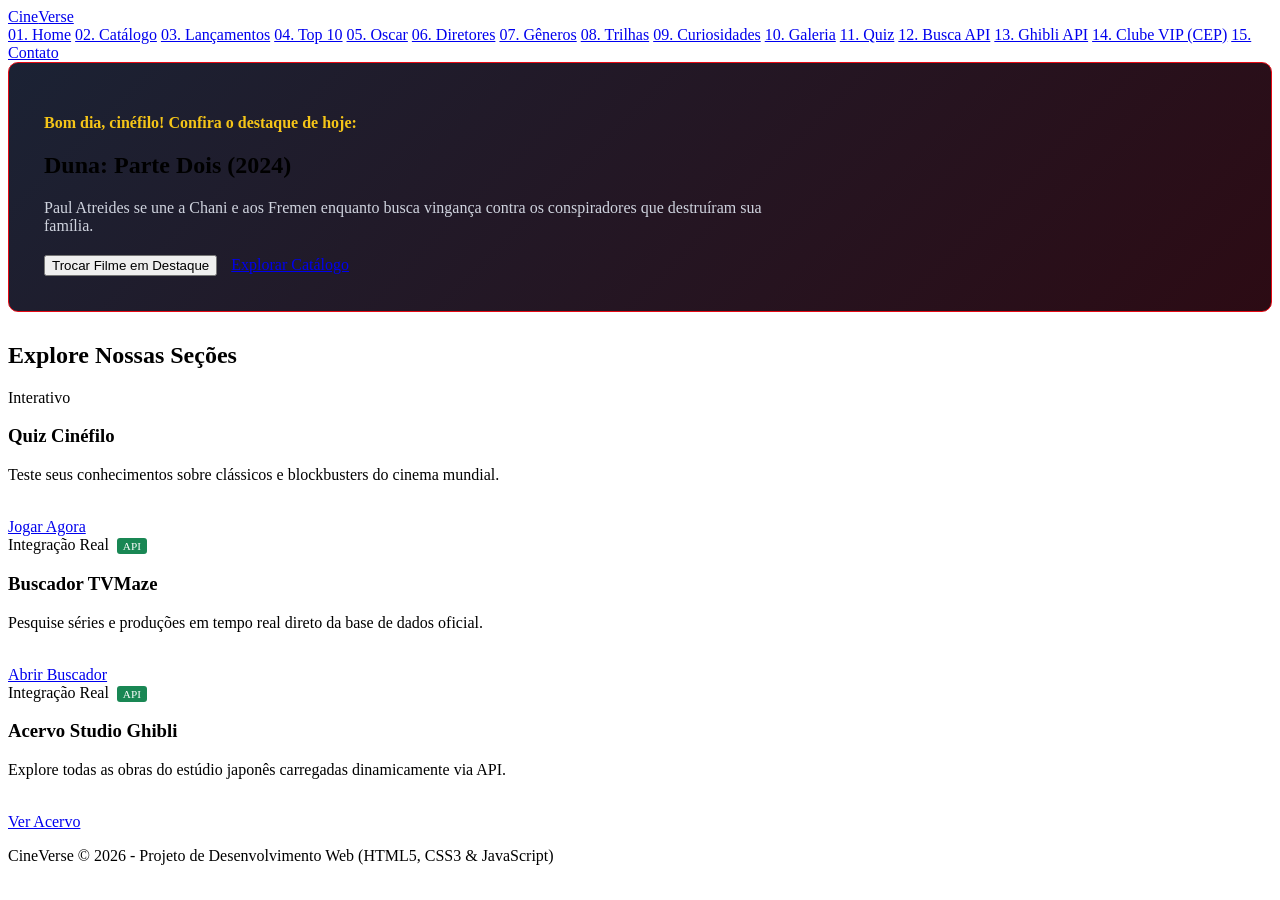
==== index.html @ 9ef569cd "Add files via upload" ====
<!DOCTYPE html>
<html lang="pt-BR">
<head>
    <meta charset="UTF-8">
    <meta name="viewport" content="width=device-width, initial-scale=1.0">
    <title>CineVerse | Portal de Cinema e Séries</title>
    <!-- Nível 1: CSS Externo -->
    <link rel="stylesheet" href="css/style.css">

    <!-- Nível 2: CSS Interno -->
    <style>
        .banner-destaque {
            background: linear-gradient(135deg, #1b2234 0%, #2c0b14 100%);
            border: 1px solid #e50914;
            border-radius: 10px;
            padding: 35px;
            margin-bottom: 30px;
        }
        .badge-api {
            background-color: #198754;
            color: #fff;
            padding: 2px 6px;
            border-radius: 3px;
            font-size: 0.7rem;
            margin-left: 4px;
        }
    </style>
</head>
<body>

    <header>
        <div id="topo-site">
            <a href="index.html" id="logo">Cine<span>Verse</span></a>
            <nav id="menu-principal">
                <a href="index.html" class="nav-link">01. Home</a>
                <a href="catalogo.html" class="nav-link">02. Catálogo</a>
                <a href="lancamentos.html" class="nav-link">03. Lançamentos</a>
                <a href="top10.html" class="nav-link">04. Top 10</a>
                <a href="oscar.html" class="nav-link">05. Oscar</a>
                <a href="diretores.html" class="nav-link">06. Diretores</a>
                <a href="generos.html" class="nav-link">07. Gêneros</a>
                <a href="trilhas.html" class="nav-link">08. Trilhas</a>
                <a href="curiosidades.html" class="nav-link">09. Curiosidades</a>
                <a href="galeria.html" class="nav-link">10. Galeria</a>
                <a href="quiz.html" class="nav-link">11. Quiz</a>
                <a href="busca-series.html" class="nav-link">12. Busca API</a>
                <a href="acervo-ghibli.html" class="nav-link">13. Ghibli API</a>
                <a href="clube.html" class="nav-link">14. Clube VIP (CEP)</a>
                <a href="contato.html" class="nav-link">15. Contato</a>
            </nav>
        </div>
    </header>

    <main class="container">
        <section class="banner-destaque">
            <!-- Nível 3: CSS Inline aplicado no parágrafo de saudação -->
            <p id="saudacao-usuario" style="color: #f5c518; font-weight: bold; margin-bottom: 8px;">Bem-vindo ao CineVerse!</p>
            <h1 id="titulo-destaque">Duna: Parte Dois (2024)</h1>
            <p id="desc-destaque" style="max-width: 750px; margin-bottom: 20px; color: #cfd3de;">
                Paul Atreides se une a Chani e aos Fremen enquanto busca vingança contra os conspiradores que destruíram sua família.
            </p>
            <button class="btn-principal" onclick="trocarDestaque()">Trocar Filme em Destaque</button>
            <a href="catalogo.html" class="btn-secundario" style="margin-left: 10px;">Explorar Catálogo</a>
        </section>

        <h2>Explore Nossas Seções</h2>
        <div class="grid-cards">
            <div class="card-filme">
                <span class="tag-genero">Interativo</span>
                <h3>Quiz Cinéfilo</h3>
                <p>Teste seus conhecimentos sobre clássicos e blockbusters do cinema mundial.</p>
                <br>
                <a href="quiz.html" class="btn-secundario">Jogar Agora</a>
            </div>
            <div class="card-filme">
                <span class="tag-genero">Integração Real <span class="badge-api">API</span></span>
                <h3>Buscador TVMaze</h3>
                <p>Pesquise séries e produções em tempo real direto da base de dados oficial.</p>
                <br>
                <a href="busca-series.html" class="btn-secundario">Abrir Buscador</a>
            </div>
            <div class="card-filme">
                <span class="tag-genero">Integração Real <span class="badge-api">API</span></span>
                <h3>Acervo Studio Ghibli</h3>
                <p>Explore todas as obras do estúdio japonês carregadas dinamicamente via API.</p>
                <br>
                <a href="acervo-ghibli.html" class="btn-secundario">Ver Acervo</a>
            </div>
        </div>
    </main>

    <footer>
        <div id="rodape-site">
            <p>CineVerse &copy; 2026 - Projeto de Desenvolvimento Web (HTML5, CSS3 & JavaScript)</p>
        </div>
    </footer>

    <script src="js/global.js"></script>
    <script>
        // Ação de JS da página Home: saudação por horário + alternador de filmes em destaque
        const hora = new Date().getHours();
        const saudacaoEl = document.getElementById("saudacao-usuario");
        if (hora < 12) saudacaoEl.textContent = "Bom dia, cinéfilo! Confira o destaque de hoje:";
        else if (hora < 18) saudacaoEl.textContent = "Boa tarde, cinéfilo! Confira o destaque de hoje:";
        else saudacaoEl.textContent = "Boa noite, cinéfilo! Sessão da noite pronta:";

        const destaques = [
            {
                titulo: "Duna: Parte Dois (2024)",
                desc: "Paul Atreides se une a Chani e aos Fremen enquanto busca vingança contra os conspiradores que destruíram sua família."
            },
            {
                titulo: "Interestelar (2014)",
                desc: "Uma equipe de exploradores viaja através de um buraco de minhoca no espaço na tentativa de garantir a sobrevivência da humanidade."
            },
            {
                titulo: "Oppenheimer (2023)",
                desc: "A história do físico americano J. Robert Oppenheimer e seu papel no desenvolvimento da bomba atômica durante a Segunda Guerra Mundial."
            }
        ];

        let indiceAtual = 0;
        function trocarDestaque() {
            indiceAtual = (indiceAtual + 1) % destaques.length;
            document.getElementById("titulo-destaque").textContent = destaques[indiceAtual].titulo;
            document.getElementById("desc-destaque").textContent = destaques[indiceAtual].desc;
        }
    </script>
</body>
</html>
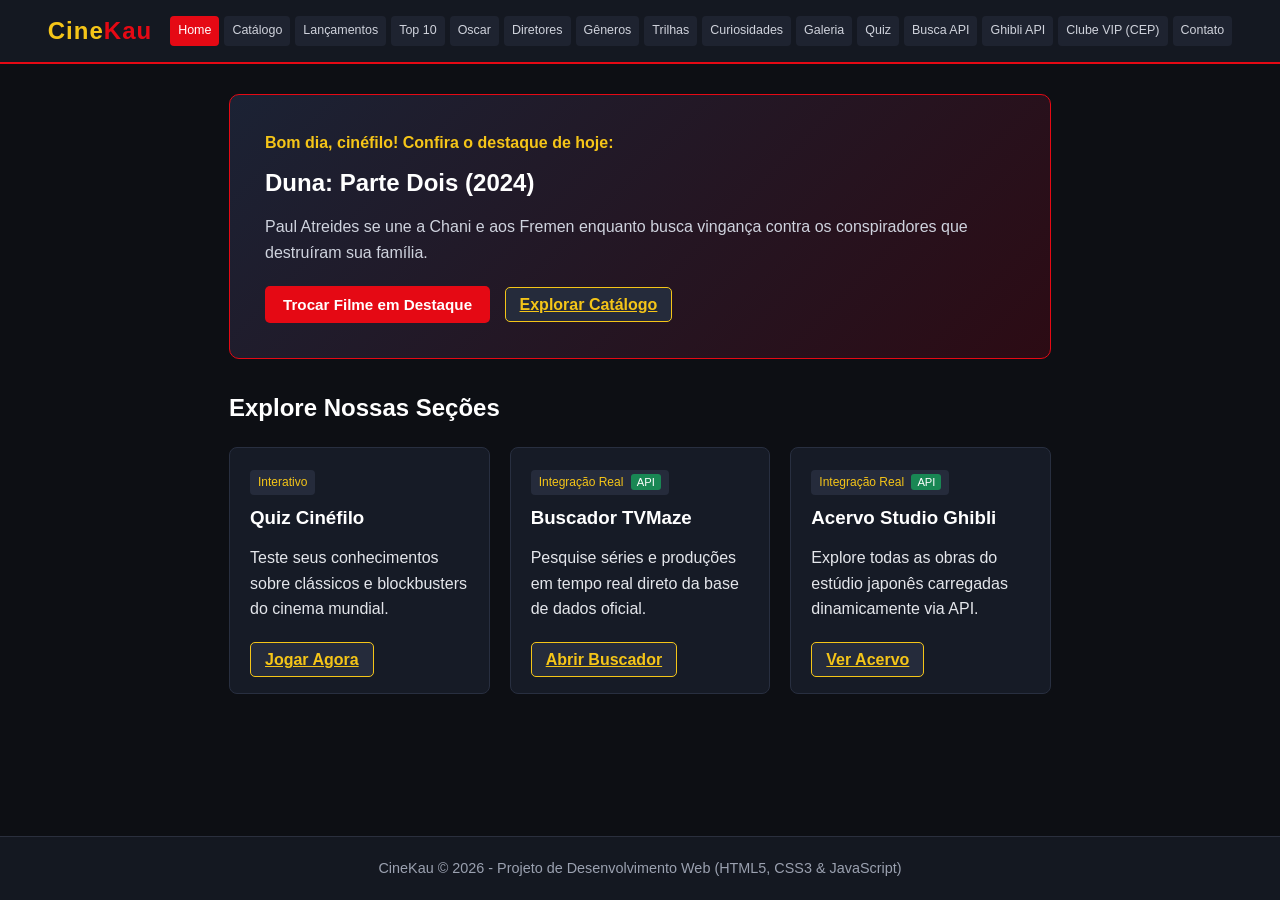
==== commit b2eeebed: "Update index.html" ====
--- a/index.html
+++ b/index.html
@@ -3,8 +3,8 @@
 <head>
     <meta charset="UTF-8">
     <meta name="viewport" content="width=device-width, initial-scale=1.0">
-    <title>CineVerse | Portal de Cinema e Séries</title>
-    <!-- Nível 1: CSS Externo -->
+    <title>CineKau | Portal de Cinema e Séries</title>
+
     <link rel="stylesheet" href="css/style.css">
 
     <!-- Nível 2: CSS Interno -->
@@ -91,7 +91,7 @@
 
     <footer>
         <div id="rodape-site">
-            <p>CineVerse &copy; 2026 - Projeto de Desenvolvimento Web (HTML5, CSS3 & JavaScript)</p>
+            <p>CineKau &copy; 2026 - Projeto de Desenvolvimento Web (HTML5, CSS3 & JavaScript)</p>
         </div>
     </footer>
 
@@ -127,4 +127,4 @@
         }
     </script>
 </body>
-</html>+</html>
--- a/css/style.css
+++ b/css/style.css
@@ -0,0 +1,173 @@
+* {
+    margin: 0;
+    padding: 0;
+    box-sizing: border-box;
+    font-family: 'Segoe UI', Tahoma, Geneva, Verdana, sans-serif;
+}
+
+body {
+    background-color: #0d0f14;
+    color: #e4e6eb;
+    line-height: 1.6;
+    display: flex;
+    flex-direction: column;
+    min-height: 100vh;
+}
+
+header {
+    background-color: #141821;
+    border-bottom: 2px solid #e50914;
+    padding: 12px 0;
+    position: sticky;
+    top: 0;
+    z-index: 1000;
+}
+
+main {
+    flex: 1;
+    padding: 30px 20px;
+}
+
+footer {
+    background-color: #141821;
+    border-top: 1px solid #2a2f3d;
+    text-align: center;
+    padding: 20px;
+    margin-top: 40px;
+    font-size: 0.9rem;
+    color: #9ba1b0;
+}
+
+h1, h2, h3 {
+    color: #ffffff;
+    margin-bottom: 12px;
+}
+
+#topo-site {
+    width: 100%;
+    padding: 0 18px;
+    display: flex;
+    justify-content: center;
+    align-items: center;
+    gap: 18px;
+}
+
+#logo {
+    font-size: 1.5rem;
+    font-weight: bold;
+    color: #f5c518;
+    text-decoration: none;
+    letter-spacing: 1px;
+    white-space: nowrap;
+}
+
+#logo span {
+    color: #e50914;
+}
+
+#menu-principal {
+    display: flex;
+    flex-wrap: nowrap;
+    align-items: center;
+    gap: 5px;
+    overflow-x: auto;
+}
+
+#rodape-site {
+    max-width: 1200px;
+    margin: 0 auto;
+}
+
+.container {
+    max-width: 1200px;
+    margin: 0 auto;
+}
+
+.nav-link {
+    color: #d0d3dc;
+    text-decoration: none;
+    font-size: 0.78rem;
+    padding: 5px 8px;
+    border-radius: 4px;
+    background-color: #1e2330;
+    white-space: nowrap;
+    transition: background 0.2s, color 0.2s;
+}
+
+.nav-link:hover, .nav-link.ativo {
+    background-color: #e50914;
+    color: #ffffff;
+}
+
+.grid-cards {
+    display: grid;
+    grid-template-columns: repeat(auto-fit, minmax(260px, 1fr));
+    gap: 20px;
+    margin-top: 20px;
+}
+
+.card-filme {
+    background-color: #161b26;
+    border: 1px solid #282f40;
+    border-radius: 8px;
+    padding: 20px;
+    transition: transform 0.2s, border-color 0.2s;
+}
+
+.card-filme:hover {
+    transform: translateY(-4px);
+    border-color: #f5c518;
+}
+
+.btn-principal {
+    background-color: #e50914;
+    color: #ffffff;
+    border: none;
+    padding: 10px 18px;
+    border-radius: 5px;
+    cursor: pointer;
+    font-weight: bold;
+    font-size: 0.95rem;
+    transition: background 0.2s;
+    display: inline-block;
+    text-decoration: none;
+}
+
+.btn-principal:hover {
+    background-color: #b80710;
+}
+
+.btn-secundario {
+    background-color: #252b3b;
+    color: #f5c518;
+    border: 1px solid #f5c518;
+    padding: 8px 14px;
+    border-radius: 5px;
+    cursor: pointer;
+    font-weight: bold;
+}
+
+.btn-secundario:hover {
+    background-color: #f5c518;
+    color: #0d0f14;
+}
+
+.tag-genero {
+    display: inline-block;
+    background-color: #252b3b;
+    color: #f5c518;
+    font-size: 0.75rem;
+    padding: 3px 8px;
+    border-radius: 4px;
+    margin-bottom: 8px;
+}
+
+.campo-input {
+    width: 100%;
+    padding: 10px;
+    border-radius: 5px;
+    border: 1px solid #323a4e;
+    background-color: #161b26;
+    color: #ffffff;
+    margin-bottom: 12px;
+}
